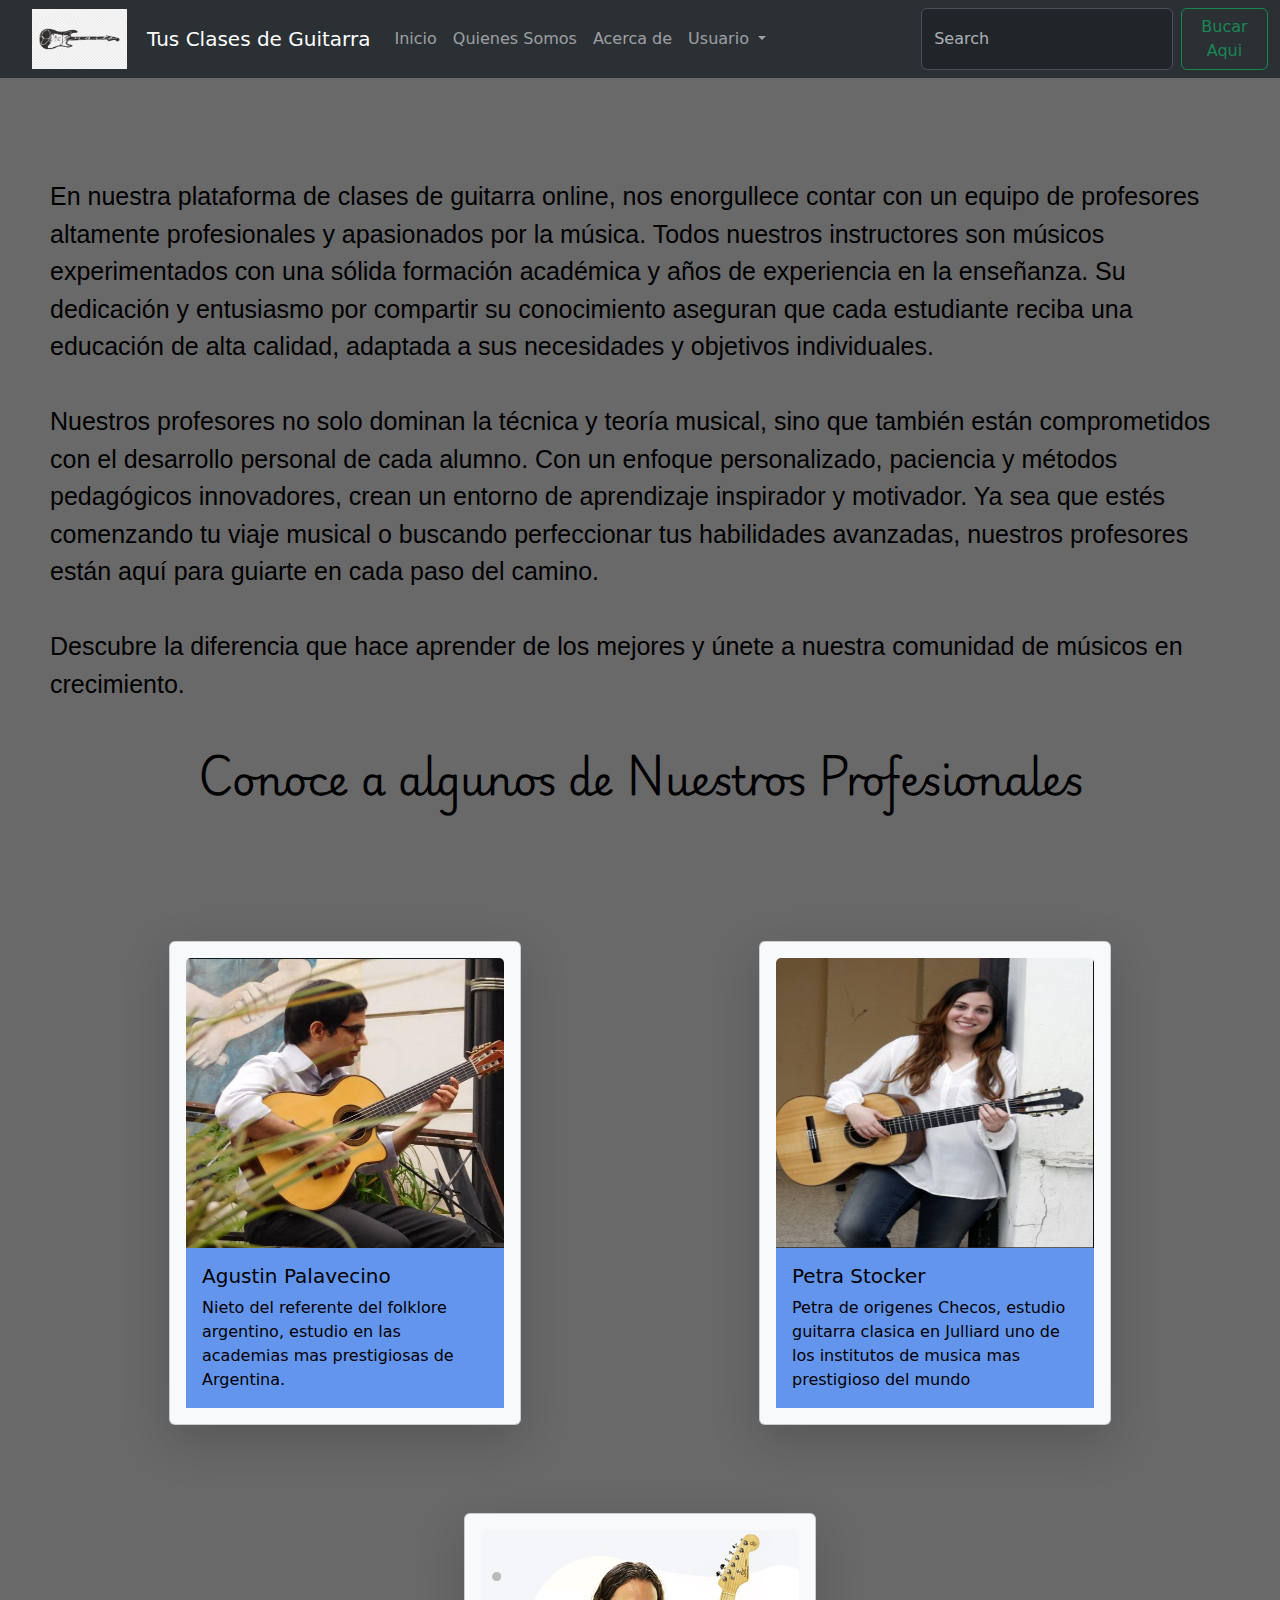
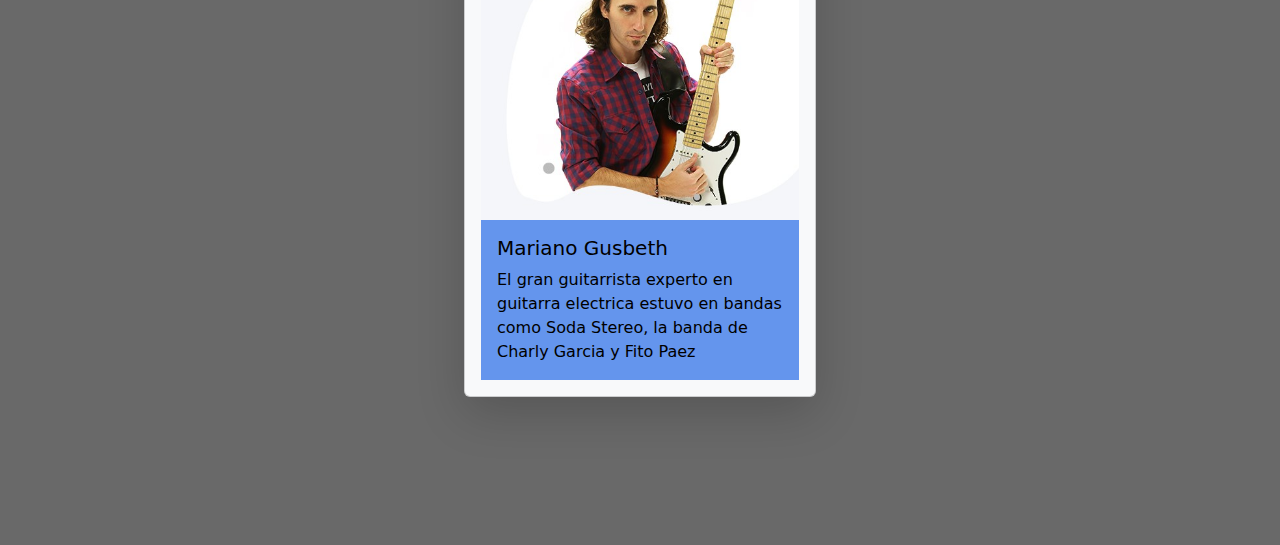
==== Acercade.html @ fc2eca74 "pasaje de todos losa rchivos" ====
<!DOCTYPE html>
<html lang="en">
<head>
    <meta charset="UTF-8">
    <meta name="viewport" content="width=device-width, initial-scale=1.0">
    <title>Acerca de</title>
    <!-- Links de Boostrap -->
    <link href="https://cdn.jsdelivr.net/npm/bootstrap@5.3.3/dist/css/bootstrap.min.css" rel="stylesheet" integrity="sha384-QWTKZyjpPEjISv5WaRU9OFeRpok6YctnYmDr5pNlyT2bRjXh0JMhjY6hW+ALEwIH" crossorigin="anonymous">
    <script src="https://cdn.jsdelivr.net/npm/bootstrap@5.3.3/dist/js/bootstrap.bundle.min.js" integrity="sha384-YvpcrYf0tY3lHB60NNkmXc5s9fDVZLESaAA55NDzOxhy9GkcIdslK1eN7N6jIeHz" crossorigin="anonymous"></script>
    <!-- Link Estilos CSS -->
    <link rel="stylesheet" href="estilos3.css">
    <!-- Links Google Fonts -->
    <link rel="preconnect" href="https://fonts.googleapis.com">
    <link rel="preconnect" href="https://fonts.gstatic.com" crossorigin>
    <link href="https://fonts.googleapis.com/css2?family=Playwrite+NG+Modern:wght@100..400&display=swap" rel="stylesheet">
</head>
<body>
    <!-- Barra de Navegacion con Bootstrap  -->
    <nav class="navbar navbar-expand-lg bg-body-tertiary" data-bs-theme="dark">
        <div class="container-fluid">
            <img src="img/imagen2.png" class="logo" alt="..." width="95px" height="60px">
          <a class="navbar-brand" href="#">Tus Clases de Guitarra</a>
          <button class="navbar-toggler" type="button" data-bs-toggle="collapse" data-bs-target="#navbarScroll" aria-controls="navbarScroll" aria-expanded="false" aria-label="Toggle navigation">
            <span class="navbar-toggler-icon"></span>
          </button>
          <div class="collapse navbar-collapse" id="navbarScroll">
            <ul class="navbar-nav me-auto my-2 my-lg-0 navbar-nav-scroll" style="--bs-scroll-height: 100px;">
              <li class="nav-item">
                <a class="nav-link" href="inicio.html">Inicio</a>
              </li>
              <li class="nav-item">
                <a class="nav-link" href="QuienesSomos.html">Quienes Somos</a>
              </li>
              <li class="nav-item">
                <a class="nav-link" href="Acercade.html">Acerca de</a>
              </li>
              <li class="nav-item dropdown">
                <a class="nav-link dropdown-toggle" href="#" role="button" data-bs-toggle="dropdown" aria-expanded="false">
                  Usuario
                </a>
                <ul class="dropdown-menu">
                  <li><a class="dropdown-item" href="index.html">Iniciar Sesion</a></li>
                  <li><a class="dropdown-item" href="registrarse.html">Registrarse</a></li>   
                </ul>
              </li>
            </ul>
            <form class="d-flex" role="search">
              <input class="form-control me-2" type="search" placeholder="Search" aria-label="Search">
              <button class="btn btn-outline-success" type="submit">Bucar Aqui</button>
            </form>
          </div>
        </div>
    </nav>
    <!-- Fin Barra de Navegacion -->



    <div class="Principal">
      <div class="Encabezado">
          <p>
            En nuestra plataforma de clases de guitarra online, nos enorgullece contar con un equipo de profesores altamente profesionales y apasionados por la música. Todos nuestros instructores son músicos experimentados con una sólida formación académica y años de experiencia en la enseñanza. Su dedicación y entusiasmo por compartir su conocimiento aseguran que cada estudiante reciba una educación de alta calidad, adaptada a sus necesidades y objetivos individuales.<br/><br/>

            Nuestros profesores no solo dominan la técnica y teoría musical, sino que también están comprometidos con el desarrollo personal de cada alumno. Con un enfoque personalizado, paciencia y métodos pedagógicos innovadores, crean un entorno de aprendizaje inspirador y motivador. Ya sea que estés comenzando tu viaje musical o buscando perfeccionar tus habilidades avanzadas, nuestros profesores están aquí para guiarte en cada paso del camino. <br/><br/>

            Descubre la diferencia que hace aprender de los mejores y únete a nuestra comunidad de músicos en crecimiento.
          </p>
      </div>
      <h1>Conoce a algunos de Nuestros Profesionales</h1>

      <div class="Cartas d-flex justify-content-around flex-wrap">

        <div class="card shadow-lg p-3 mb-5 bg-body-tertiary rounded" style="width: 22rem;">
          <img src="img/profe1.jpg" class="card-img-top" alt="..." height="290px">
          <div class="card-body">
            <h5 class="card-title">Agustin Palavecino</h5>
            <p class="card-text">Nieto del referente del folklore argentino, estudio en las academias mas prestigiosas de Argentina.</p>
            
          </div>
        </div>
  
        <div class="card shadow-lg p-3 mb-5 bg-body-tertiary rounded" style="width: 22rem;">
          <img src="img/profe2.jpg" class="card-img-top" alt="..." height="290px">
          <div class="card-body">
            <h5 class="card-title">Petra Stocker</h5>
            <p class="card-text">Petra de origenes Checos, estudio guitarra clasica en Julliard uno de los institutos de musica mas prestigioso del mundo</p>
            
          </div>
        </div>
  
        <div class="card shadow-lg p-3 mb-5 bg-body-tertiary rounded" style="width: 22rem;">
          <img src="img/profe3.jpg" class="card-img-top" alt="..." height="290px">
          <div class="card-body">
            <h5 class="card-title">Mariano Gusbeth</h5>
            <p class="card-text">El gran guitarrista experto en guitarra electrica estuvo en bandas como Soda Stereo, la banda de Charly Garcia y Fito Paez</p>
            
          </div>
        </div>

      </div>

    </div>





</body>
</html>
---- estilos3.css ----
body{
    background-color: dimgrey;
}

.logo{
    margin: 0 20px 0 20px;
}

.Principal{
    margin-top: 100px;
    padding: 0 50px 0 50px;
    align-items: center;
}

.Encabezado p{
    font-size: 25px;
    color: black;
    font-family: "Open Sans", sans-serif;
}

.Principal h1{
    text-align: center;
    font-family: "Playwrite NG Modern", cursive;
    color: black;
    margin-top: 50px;
}

.Cartas{
    margin-top: 100px;
    margin-bottom: 100px;
}
.card{
    margin: 40px;
}

.card-body{
    background-color:cornflowerblue;
}

.card-body p{
    color: black;
}

.card-body h5{
    color: black;
}
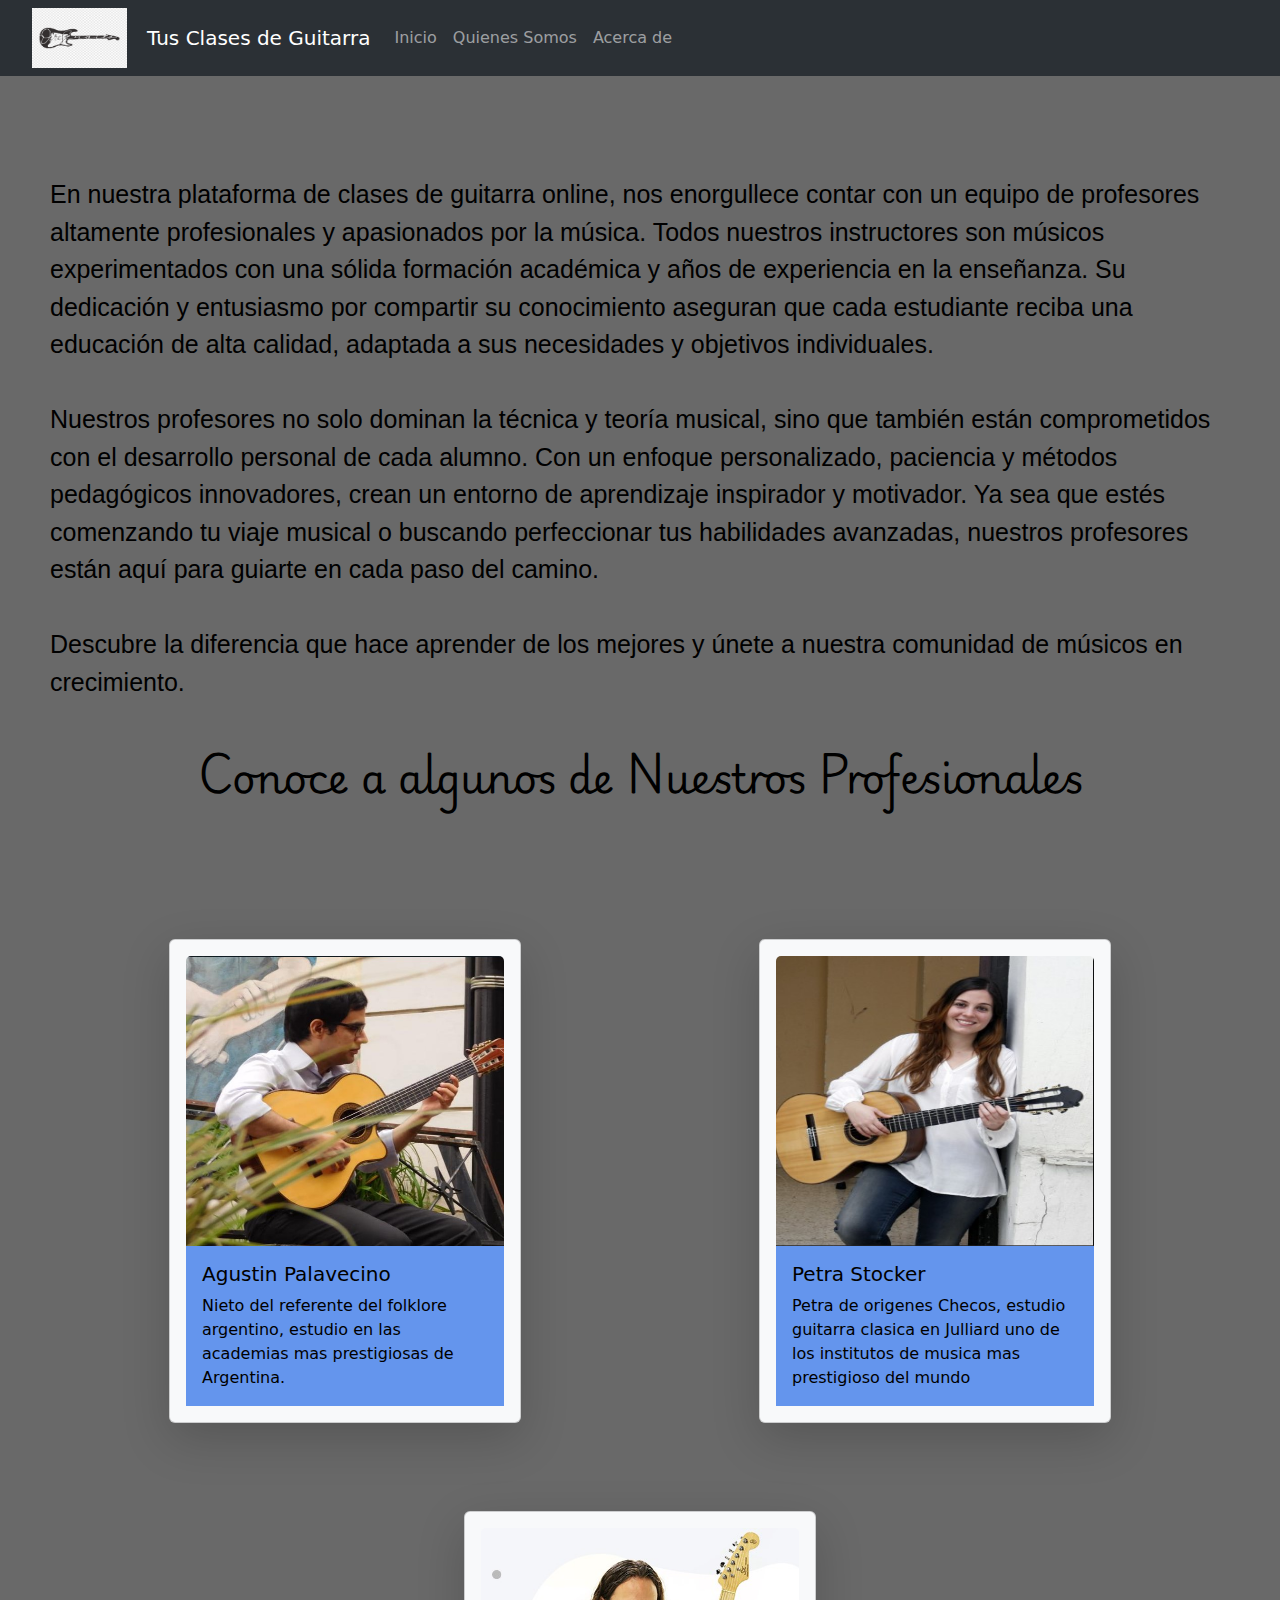
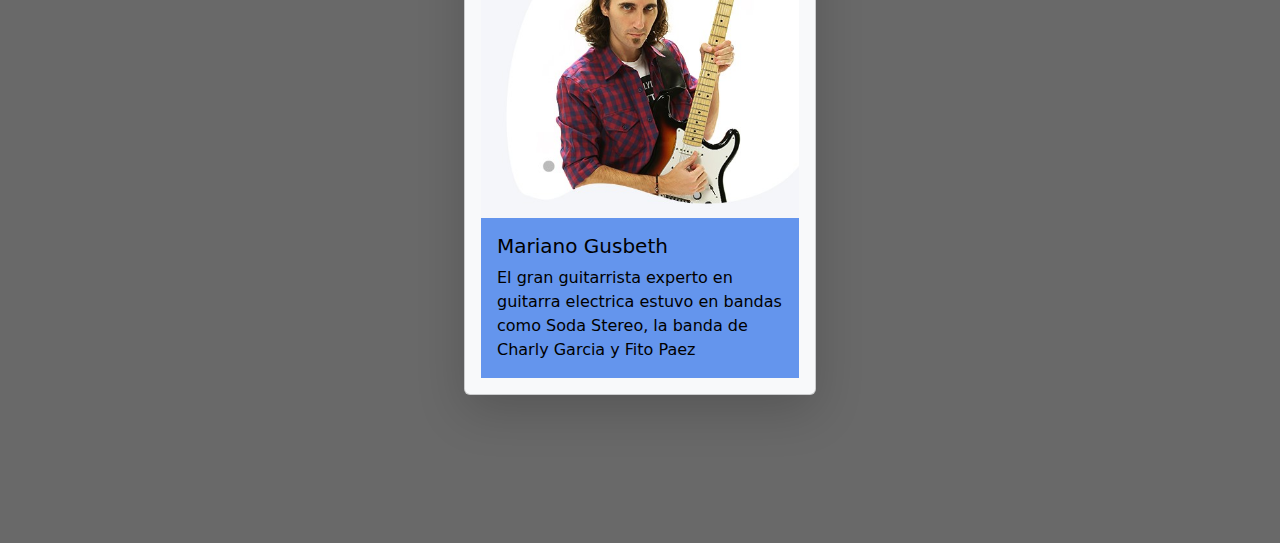
==== commit 104e0b0c: "registro de usuarios sin registrar" ====
--- a/Acercade.html
+++ b/Acercade.html
@@ -26,7 +26,7 @@
           <div class="collapse navbar-collapse" id="navbarScroll">
             <ul class="navbar-nav me-auto my-2 my-lg-0 navbar-nav-scroll" style="--bs-scroll-height: 100px;">
               <li class="nav-item">
-                <a class="nav-link" href="inicio.html">Inicio</a>
+                <a class="nav-link" href="inicio.php">Inicio</a>
               </li>
               <li class="nav-item">
                 <a class="nav-link" href="QuienesSomos.html">Quienes Somos</a>
@@ -34,20 +34,9 @@
               <li class="nav-item">
                 <a class="nav-link" href="Acercade.html">Acerca de</a>
               </li>
-              <li class="nav-item dropdown">
-                <a class="nav-link dropdown-toggle" href="#" role="button" data-bs-toggle="dropdown" aria-expanded="false">
-                  Usuario
-                </a>
-                <ul class="dropdown-menu">
-                  <li><a class="dropdown-item" href="index.html">Iniciar Sesion</a></li>
-                  <li><a class="dropdown-item" href="registrarse.html">Registrarse</a></li>   
-                </ul>
-              </li>
+        
             </ul>
-            <form class="d-flex" role="search">
-              <input class="form-control me-2" type="search" placeholder="Search" aria-label="Search">
-              <button class="btn btn-outline-success" type="submit">Bucar Aqui</button>
-            </form>
+            
           </div>
         </div>
     </nav>
